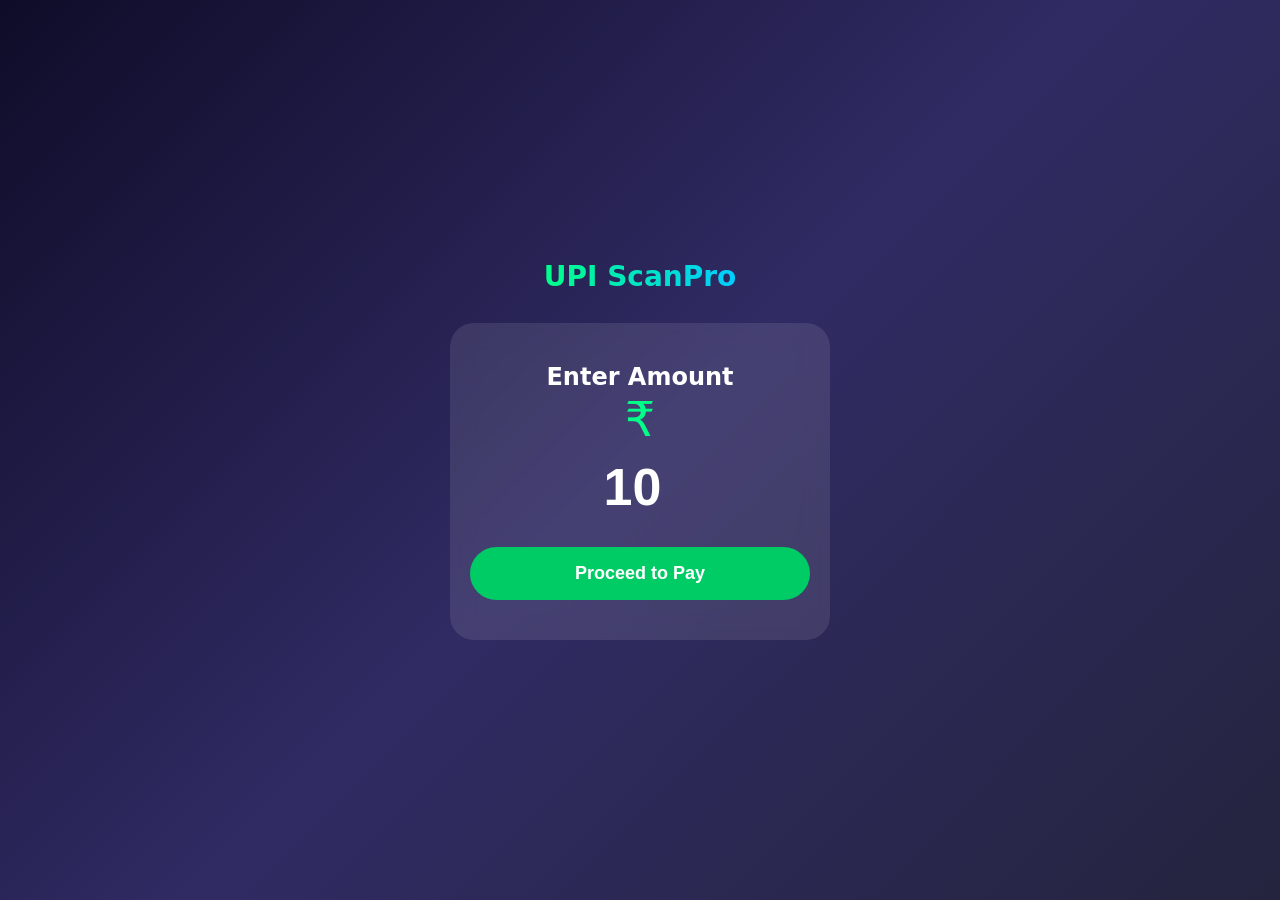
==== amount.html @ 57bc3342 "Add files via upload" ====
<!DOCTYPE html>
<html lang="en">
<head>
  <meta charset="UTF-8">
  <meta name="viewport" content="width=device-width, initial-scale=1.0">
  <title>Enter Amount - UPI ScanPro</title>
  <link rel="stylesheet" href="style.css">
</head>
<body>
  <div class="container">
    <h1 class="title">UPI ScanPro</h1>
    
    <div class="amount-box">
      <h2>Enter Amount</h2>
      <div class="rupee">₹</div>
      <input type="number" id="amountInput" placeholder="0.00" step="0.01" value="10">
      
      <button onclick="proceedToSuccess()" class="btn pay-btn">Proceed to Pay</button>
    </div>
  </div>

  <script src="script.js"></script>
</body>
</html>
---- style.css ----
* {
  margin: 0;
  padding: 0;
  box-sizing: border-box;
}

body {
  font-family: 'Segoe UI', system-ui, sans-serif;
  background: linear-gradient(135deg, #0f0c29, #302b63, #24243e);
  color: white;
  min-height: 100vh;
}

.container {
  max-width: 420px;
  margin: 0 auto;
  padding: 20px;
  min-height: 100vh;
  display: flex;
  flex-direction: column;
  align-items: center;
  justify-content: center;
}

.title {
  font-size: 28px;
  margin-bottom: 30px;
  text-align: center;
  background: linear-gradient(90deg, #00ff88, #00ccff);
  -webkit-background-clip: text;
  -webkit-text-fill-color: transparent;
}

/* Scanner */
.scanner-box {
  background: rgba(255,255,255,0.1);
  border-radius: 20px;
  padding: 20px;
  width: 100%;
  text-align: center;
  backdrop-filter: blur(10px);
}

/* Amount Page */
.amount-box {
  background: rgba(255,255,255,0.1);
  padding: 40px 20px;
  border-radius: 24px;
  width: 100%;
  text-align: center;
  backdrop-filter: blur(12px);
}

.rupee {
  font-size: 48px;
  color: #00ff88;
  margin-bottom: 10px;
}

#amountInput {
  font-size: 52px;
  font-weight: bold;
  text-align: center;
  background: transparent;
  border: none;
  color: white;
  width: 100%;
  outline: none;
}

/* Success Page */
.success-page {
  justify-content: flex-start;
  padding-top: 60px;
}

.success-card {
  background: white;
  color: #000;
  border-radius: 24px;
  padding: 40px 20px;
  width: 100%;
  text-align: center;
  box-shadow: 0 20px 40px rgba(0,0,0,0.3);
}

.check-circle {
  width: 90px;
  height: 90px;
  background: #4285f4;
  border-radius: 50%;
  margin: 0 auto 20px;
  display: flex;
  align-items: center;
  justify-content: center;
}

.checkmark {
  font-size: 50px;
  color: white;
}

.amount {
  font-size: 42px;
  font-weight: bold;
  margin: 15px 0;
}

.paid-to {
  color: #666;
  font-size: 18px;
}

.recipient-name {
  font-size: 20px;
  margin: 10px 0;
  line-height: 1.3;
}

.upi-info {
  background: #f8f9fa;
  padding: 12px;
  border-radius: 12px;
  margin: 20px 0;
  font-size: 16px;
}

.timestamp {
  color: #666;
  font-size: 15px;
  margin-top: 15px;
}

/* Buttons */
.btn {
  padding: 16px 32px;
  font-size: 18px;
  border: none;
  border-radius: 50px;
  cursor: pointer;
  margin-top: 30px;
  width: 100%;
  font-weight: 600;
}

.pay-btn {
  background: #00cc66;
  color: white;
}

.new-scan-btn {
  background: #4285f4;
  color: white;
}

.manual-btn {
  background: rgba(255,255,255,0.2);
  color: white;
}
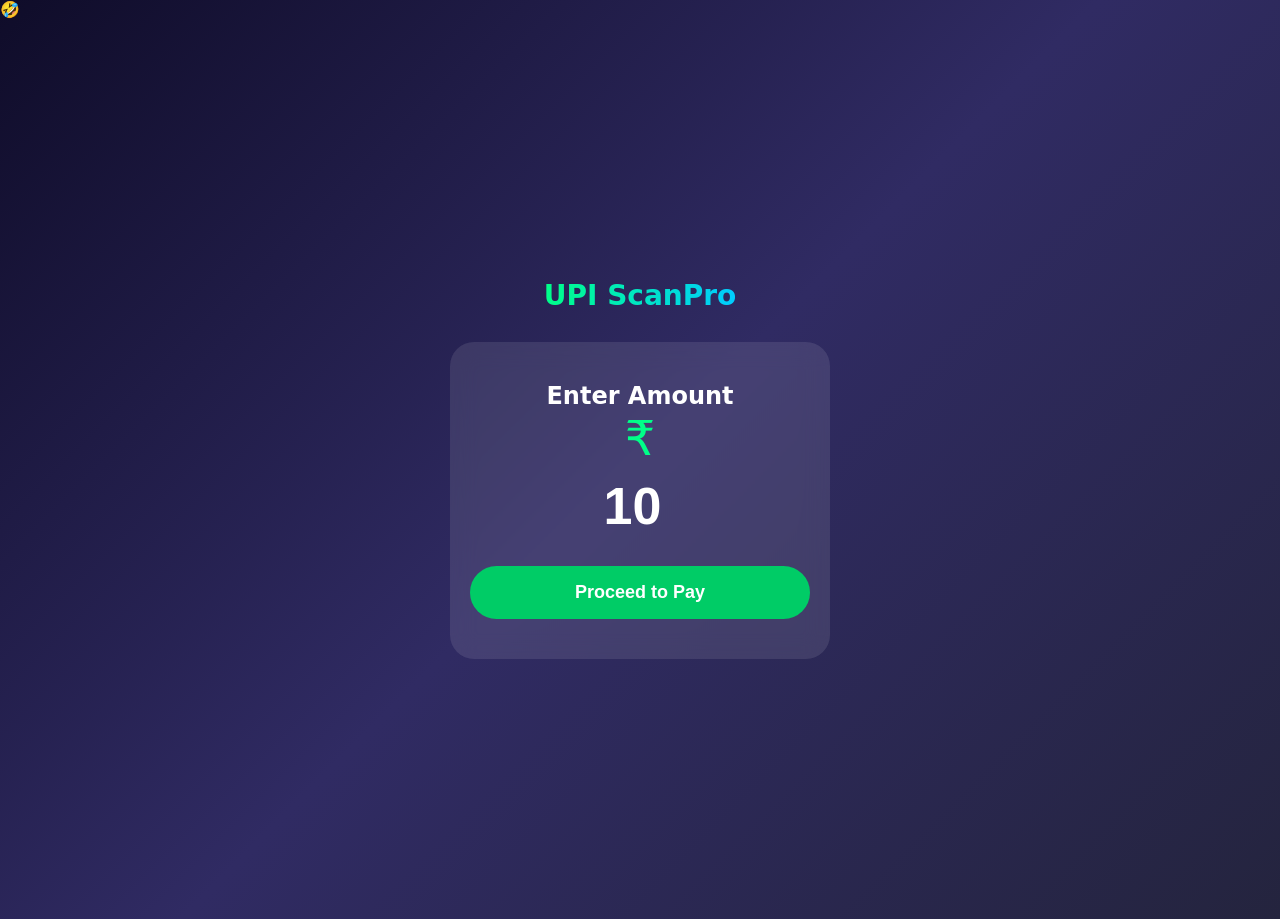
==== commit 5b2db268: "Fix HTML formatting and ensure proper structure" ====
--- a/amount.html
+++ b/amount.html
@@ -1,3 +1,4 @@
+🤣
 <!DOCTYPE html>
 <html lang="en">
 <head>
@@ -21,4 +22,4 @@
 
   <script src="script.js"></script>
 </body>
-</html>+</html>
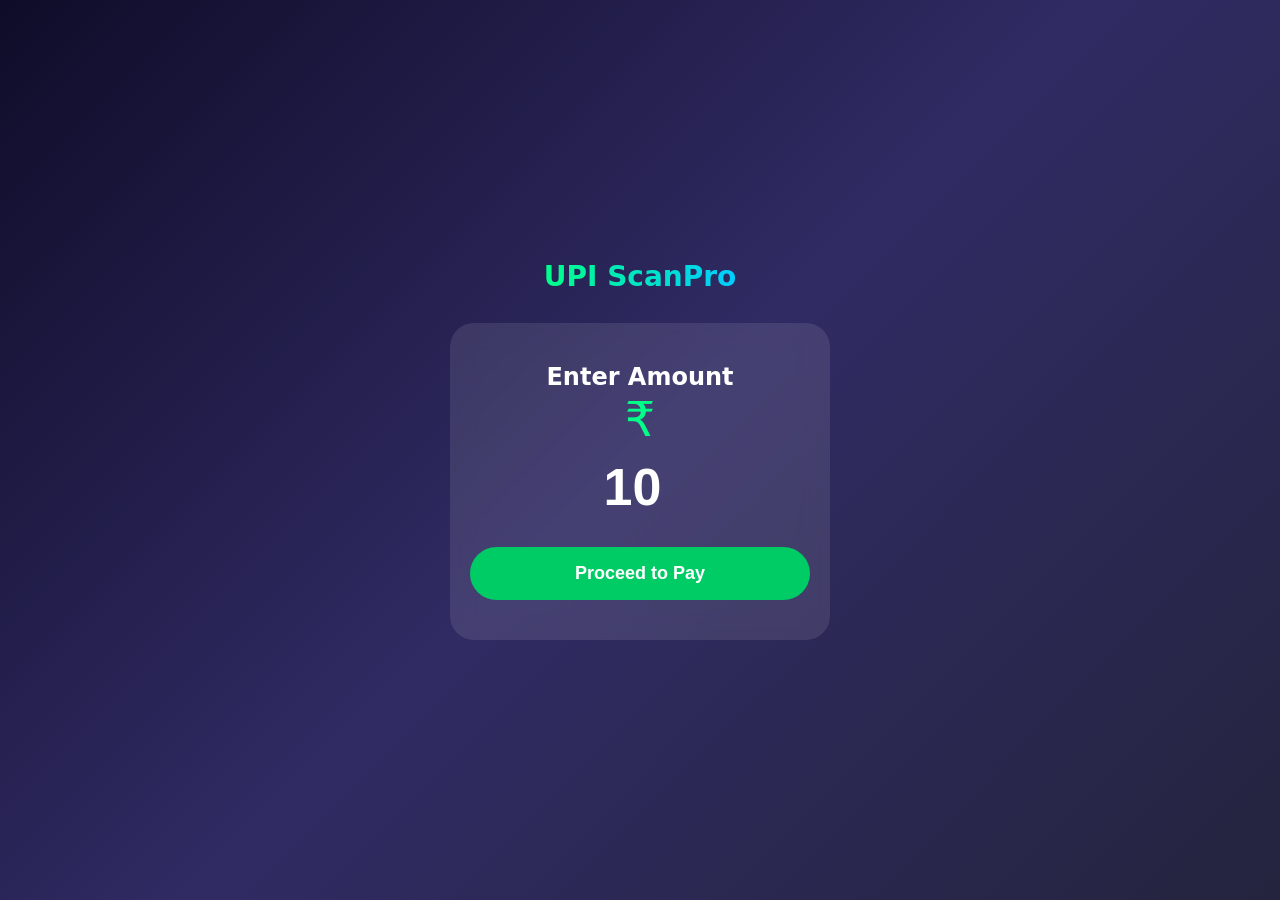
==== commit 7ca4b016: "Remove emoji from amount.html" ====
--- a/amount.html
+++ b/amount.html
@@ -1,4 +1,4 @@
-🤣
+
 <!DOCTYPE html>
 <html lang="en">
 <head>
